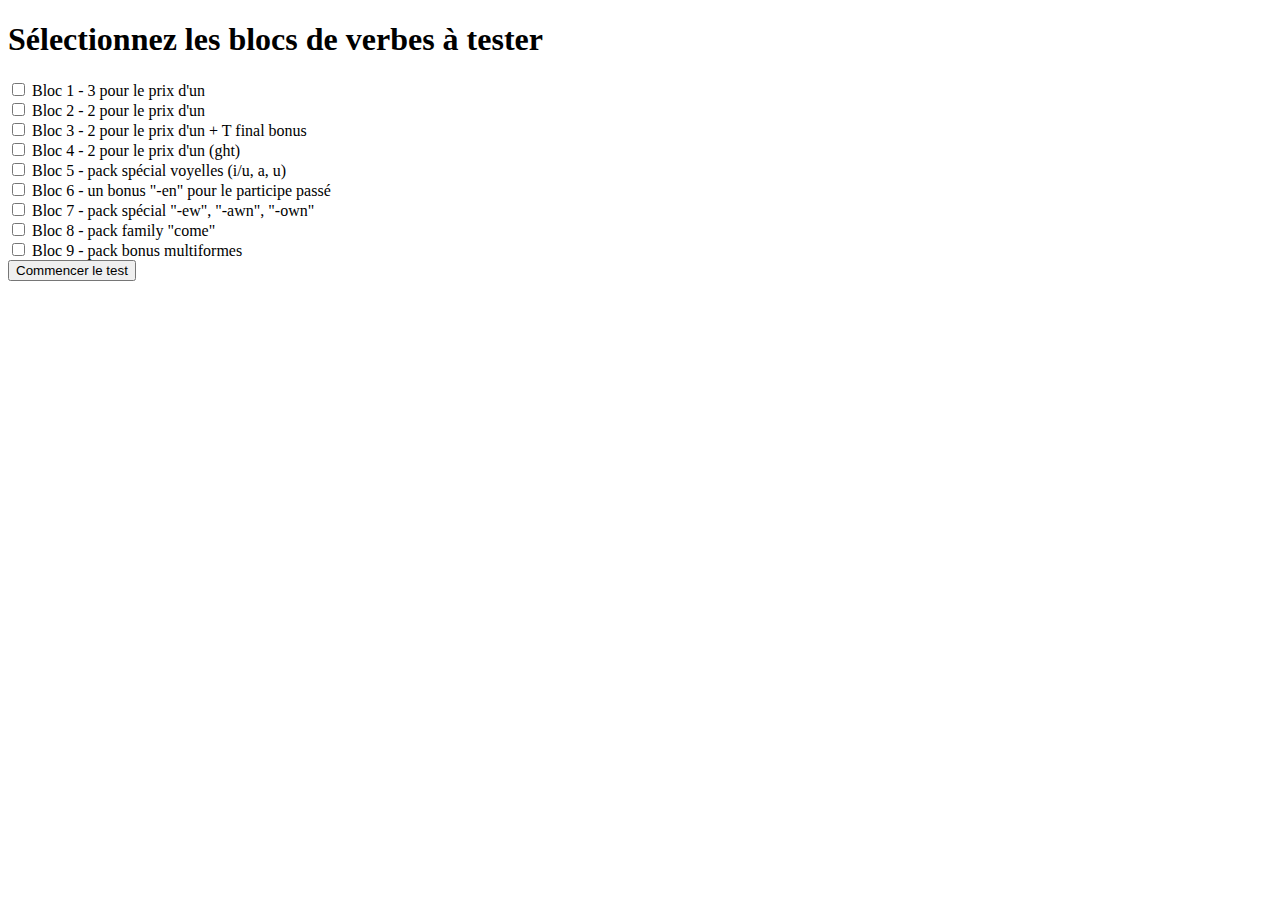
==== index.html @ d45800c4 "Initial commit" ====
<!DOCTYPE html>
<html lang="fr">

<head>
    <meta charset="UTF-8">
    <meta name="viewport" content="width=device-width, initial-scale=1.0">
    <title>Test de Verbes Irréguliers en Anglais</title>
    <link rel="stylesheet" href="styles.css">
</head>

<body>
    <h1>Sélectionnez les blocs de verbes à tester</h1>

    <form id="verbForm">
        <label>
            <input type="checkbox" name="block1" value="block1"> Bloc 1 - 3 pour le prix d'un
        </label>
        <br>
        <label>
            <input type="checkbox" name="block2" value="block2"> Bloc 2 - 2 pour le prix d'un
        </label>
        <br>
        <label>
            <input type="checkbox" name="block3" value="block3"> Bloc 3 - 2 pour le prix d'un + T final bonus
        </label>
        <br>
        <label>
            <input type="checkbox" name="block4" value="block4"> Bloc 4 - 2 pour le prix d'un (ght)
        </label>
        <br>
        <label>
            <input type="checkbox" name="block5" value="block5"> Bloc 5 - pack spécial voyelles (i/u, a, u)
        </label>
        <br>
        <label>
            <input type="checkbox" name="block6" value="block6"> Bloc 6 - un bonus "-en" pour le participe passé
        </label>
        <br>
        <label>
            <input type="checkbox" name="block7" value="block7"> Bloc 7 - pack spécial "-ew", "-awn", "-own"
        </label>
        <br>
        <label>
            <input type="checkbox" name="block8" value="block8"> Bloc 8 - pack family "come"
        </label>
        <br>
        <label>
            <input type="checkbox" name="block9" value="block9"> Bloc 9 - pack bonus multiformes
        </label>
        <br>
        <button type="submit">Commencer le test</button>
    </form>

    <div id="verbList" class="hidden">
        <!-- La liste des questions sera générée ici -->
    </div>

    <div id="scoreContainer" class="hidden"></div>
    <div id="correctionsContainer" class="hidden"></div>

    <script src="script.js"></script>
</body>

</html>
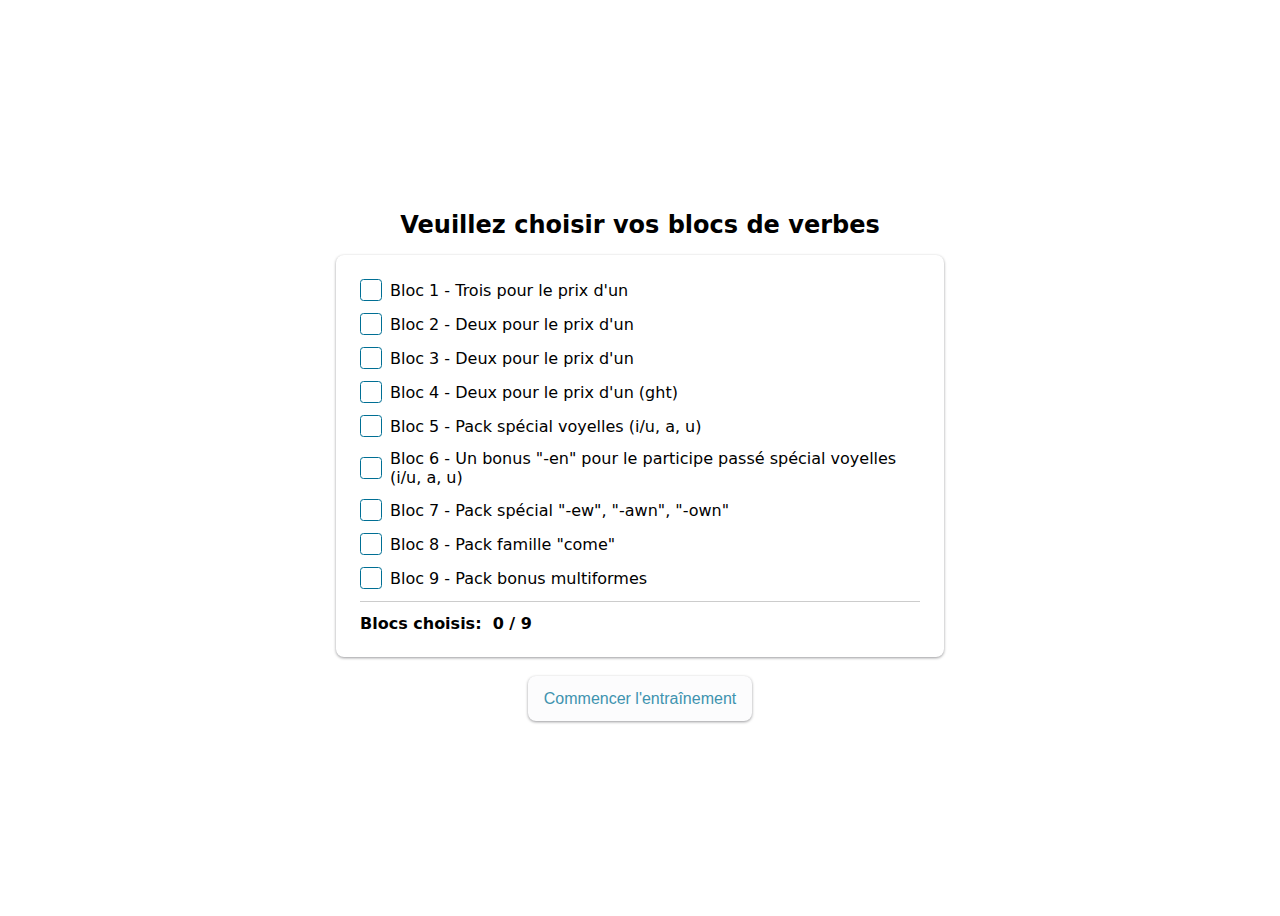
==== commit 69fe268b: "update" ====
--- a/index.html
+++ b/index.html
@@ -4,61 +4,104 @@
 <head>
     <meta charset="UTF-8">
     <meta name="viewport" content="width=device-width, initial-scale=1.0">
-    <title>Test de Verbes Irréguliers en Anglais</title>
-    <link rel="stylesheet" href="styles.css">
+    <title>VerbMaster</title>
+    <link rel="stylesheet" href="./src/css/style.css">
+    <link rel="icon" href="./src/asset/favicon.ico" type="image/x-icon">
+    <link rel="shortcut icon" href="./src/asset/favicon.ico" type="image/x-icon">
 </head>
 
 <body>
-    <h1>Sélectionnez les blocs de verbes à tester</h1>
+    <div class="content">
+        <h1>Veuillez choisir vos blocs de verbes</h1>
+        <div class="check-group">
+            <label for="myCheckbox01" class="checkbox">
+                <input class="checkbox__input" type="checkbox" id="myCheckbox01">
+                <svg class="checkbox__icon" xmlns="http://www.w3.org/2000/svg" viewBox="0 0 22 22">
+                    <rect width="21" height="21" x=".5" y=".5" fill="#FFF" stroke="#006F94" rx="3" />
+                    <path class="tick" stroke="#6EA340" fill="none" stroke-linecap="round" stroke-width="4"
+                        d="M4 10l5 5 9-9" />
+                </svg>
+                <span class="checkbox__label">Bloc 1 - Trois pour le prix d'un</span>
+            </label>
+            <label for="myCheckbox02" class="checkbox">
+                <input class="checkbox__input" type="checkbox" id="myCheckbox02">
+                <svg class="checkbox__icon" xmlns="http://www.w3.org/2000/svg" viewBox="0 0 22 22">
+                    <rect width="21" height="21" x=".5" y=".5" fill="#FFF" stroke="#006F94" rx="3" />
+                    <path class="tick" stroke="#6EA340" fill="none" stroke-linecap="round" stroke-width="4"
+                        d="M4 10l5 5 9-9" />
+                </svg>
+                <span class="checkbox__label">Bloc 2 - Deux pour le prix d'un</span>
+            </label>
+            <label for="myCheckbox03" class="checkbox">
+                <input class="checkbox__input" type="checkbox" id="myCheckbox03">
+                <svg class="checkbox__icon" xmlns="http://www.w3.org/2000/svg" viewBox="0 0 22 22">
+                    <rect width="21" height="21" x=".5" y=".5" fill="#FFF" stroke="#006F94" rx="3" />
+                    <path class="tick" stroke="#6EA340" fill="none" stroke-linecap="round" stroke-width="4"
+                        d="M4 10l5 5 9-9" />
+                </svg>
+                <span class="checkbox__label">Bloc 3 - Deux pour le prix d'un</span>
+            </label>
+            <label for="myCheckbox04" class="checkbox">
+                <input class="checkbox__input" type="checkbox" id="myCheckbox04">
+                <svg class="checkbox__icon" xmlns="http://www.w3.org/2000/svg" viewBox="0 0 22 22">
+                    <rect width="21" height="21" x=".5" y=".5" fill="#FFF" stroke="#006F94" rx="3" />
+                    <path class="tick" stroke="#6EA340" fill="none" stroke-linecap="round" stroke-width="4"
+                        d="M4 10l5 5 9-9" />
+                </svg>
+                <span class="checkbox__label">Bloc 4 - Deux pour le prix d'un (ght)</span>
+            </label>
+            <label for="myCheckbox05" class="checkbox">
+                <input class="checkbox__input" type="checkbox" id="myCheckbox05">
+                <svg class="checkbox__icon" xmlns="http://www.w3.org/2000/svg" viewBox="0 0 22 22">
+                    <rect width="21" height="21" x=".5" y=".5" fill="#FFF" stroke="#006F94" rx="3" />
+                    <path class="tick" stroke="#6EA340" fill="none" stroke-linecap="round" stroke-width="4"
+                        d="M4 10l5 5 9-9" />
+                </svg>
+                <span class="checkbox__label">Bloc 5 - Pack spécial voyelles (i/u, a, u)</span>
+            </label>
+            <label for="myCheckbox06" class="checkbox">
+                <input class="checkbox__input" type="checkbox" id="myCheckbox06">
+                <svg class="checkbox__icon" xmlns="http://www.w3.org/2000/svg" viewBox="0 0 22 22">
+                    <rect width="21" height="21" x=".5" y=".5" fill="#FFF" stroke="#006F94" rx="3" />
+                    <path class="tick" stroke="#6EA340" fill="none" stroke-linecap="round" stroke-width="4"
+                        d="M4 10l5 5 9-9" />
+                </svg>
+                <span class="checkbox__label">Bloc 6 - Un bonus "-en" pour le participe passé spécial voyelles (i/u, a,
+                    u)</span>
+            </label>
+            <label for="myCheckbox07" class="checkbox">
+                <input class="checkbox__input" type="checkbox" id="myCheckbox07">
+                <svg class="checkbox__icon" xmlns="http://www.w3.org/2000/svg" viewBox="0 0 22 22">
+                    <rect width="21" height="21" x=".5" y=".5" fill="#FFF" stroke="#006F94" rx="3" />
+                    <path class="tick" stroke="#6EA340" fill="none" stroke-linecap="round" stroke-width="4"
+                        d="M4 10l5 5 9-9" />
+                </svg>
+                <span class="checkbox__label">Bloc 7 - Pack spécial "-ew", "-awn", "-own"</span>
+            </label>
+            <label for="myCheckbox08" class="checkbox">
+                <input class="checkbox__input" type="checkbox" id="myCheckbox08">
+                <svg class="checkbox__icon" xmlns="http://www.w3.org/2000/svg" viewBox="0 0 22 22">
+                    <rect width="21" height="21" x=".5" y=".5" fill="#FFF" stroke="#006F94" rx="3" />
+                    <path class="tick" stroke="#6EA340" fill="none" stroke-linecap="round" stroke-width="4"
+                        d="M4 10l5 5 9-9" />
+                </svg>
+                <span class="checkbox__label">Bloc 8 - Pack famille "come"</span>
+            </label>
+            <label for="myCheckbox09" class="checkbox">
+                <input class="checkbox__input" type="checkbox" id="myCheckbox09">
+                <svg class="checkbox__icon" xmlns="http://www.w3.org/2000/svg" viewBox="0 0 22 22">
+                    <rect width="21" height="21" x=".5" y=".5" fill="#FFF" stroke="#006F94" rx="3" />
+                    <path class="tick" stroke="#6EA340" fill="none" stroke-linecap="round" stroke-width="4"
+                        d="M4 10l5 5 9-9" />
+                </svg>
+                <span class="checkbox__label">Bloc 9 - Pack bonus multiformes</span>
+            </label>
+            <div class="check-group__result">Blocs choisis:</div>
+        </div>
+        <br>
+        <button class="button-start" role="button">Commencer l'entraînement</button>
 
-    <form id="verbForm">
-        <label>
-            <input type="checkbox" name="block1" value="block1"> Bloc 1 - 3 pour le prix d'un
-        </label>
-        <br>
-        <label>
-            <input type="checkbox" name="block2" value="block2"> Bloc 2 - 2 pour le prix d'un
-        </label>
-        <br>
-        <label>
-            <input type="checkbox" name="block3" value="block3"> Bloc 3 - 2 pour le prix d'un + T final bonus
-        </label>
-        <br>
-        <label>
-            <input type="checkbox" name="block4" value="block4"> Bloc 4 - 2 pour le prix d'un (ght)
-        </label>
-        <br>
-        <label>
-            <input type="checkbox" name="block5" value="block5"> Bloc 5 - pack spécial voyelles (i/u, a, u)
-        </label>
-        <br>
-        <label>
-            <input type="checkbox" name="block6" value="block6"> Bloc 6 - un bonus "-en" pour le participe passé
-        </label>
-        <br>
-        <label>
-            <input type="checkbox" name="block7" value="block7"> Bloc 7 - pack spécial "-ew", "-awn", "-own"
-        </label>
-        <br>
-        <label>
-            <input type="checkbox" name="block8" value="block8"> Bloc 8 - pack family "come"
-        </label>
-        <br>
-        <label>
-            <input type="checkbox" name="block9" value="block9"> Bloc 9 - pack bonus multiformes
-        </label>
-        <br>
-        <button type="submit">Commencer le test</button>
-    </form>
-
-    <div id="verbList" class="hidden">
-        <!-- La liste des questions sera générée ici -->
     </div>
-
-    <div id="scoreContainer" class="hidden"></div>
-    <div id="correctionsContainer" class="hidden"></div>
-
-    <script src="script.js"></script>
 </body>
 
 </html>--- a/src/css/style.css
+++ b/src/css/style.css
@@ -0,0 +1,102 @@
+.check-group {
+    background: #fff;
+    max-width: 35rem;
+    padding: 1.5rem;
+    border-radius: 0.5rem;
+    box-shadow: 0 1px 3px rgba(0, 0, 10, 0.4);
+    counter-reset: total;
+    counter-reset: checked;
+}
+
+.check-group>*+* {
+    margin-top: 0.75rem;
+}
+
+.check-group .checkbox {
+    counter-increment: total;
+}
+
+.check-group input[type="checkbox"]:checked {
+    counter-increment: checked;
+}
+
+.check-group__result {
+    font-weight: bold;
+    padding-top: 0.75rem;
+    border-top: 1px solid rgba(0, 0, 0, 0.2);
+}
+
+.check-group__result:after {
+    content: counter(checked) " / " counter(total);
+    padding-left: 1ch;
+}
+
+.checkbox {
+    cursor: pointer;
+    display: flex;
+    align-items: center;
+}
+
+.checkbox__input {
+    position: absolute;
+    width: 1.375em;
+    height: 1.375em;
+    opacity: 0;
+    cursor: pointer;
+}
+
+.checkbox__input:checked+.checkbox__icon .tick {
+    stroke-dashoffset: 0;
+}
+
+.checkbox__icon {
+    width: 1.375em;
+    height: 1.375em;
+    flex-shrink: 0;
+    overflow: visible;
+}
+
+.checkbox__icon .tick {
+    stroke-dasharray: 20px;
+    stroke-dashoffset: 20px;
+    transition: stroke-dashoffset 0.2s ease-out;
+}
+
+.checkbox__label {
+    margin-left: 0.5em;
+}
+
+h1 {
+    text-align: center;
+    font-size: 1.5rem;
+}
+
+body {
+    font-family: system-ui, -apple-system, BlinkMacSystemFont, 'Segoe UI', Roboto, Oxygen, Ubuntu, Cantarell, 'Open Sans', 'Helvetica Neue', sans-serif
+}
+
+.button-start {
+    align-items: center;
+    background-color: #FCFCFD;
+    box-shadow: 0 1px 3px rgba(0, 0, 10, 0.4);
+    border-radius: 0.5rem;
+    color: #4093AF;
+    cursor: pointer;
+    height: 2.8rem;
+    font-size: 1rem;
+    border-radius: none;
+    border: none;
+    padding-left: 1rem;
+    padding-right: 1rem;
+
+}
+
+.content {
+    display: flex;
+    flex-direction: column;
+    align-items: center;
+    justify-content: center;
+    height: 100vh; 
+}
+
+
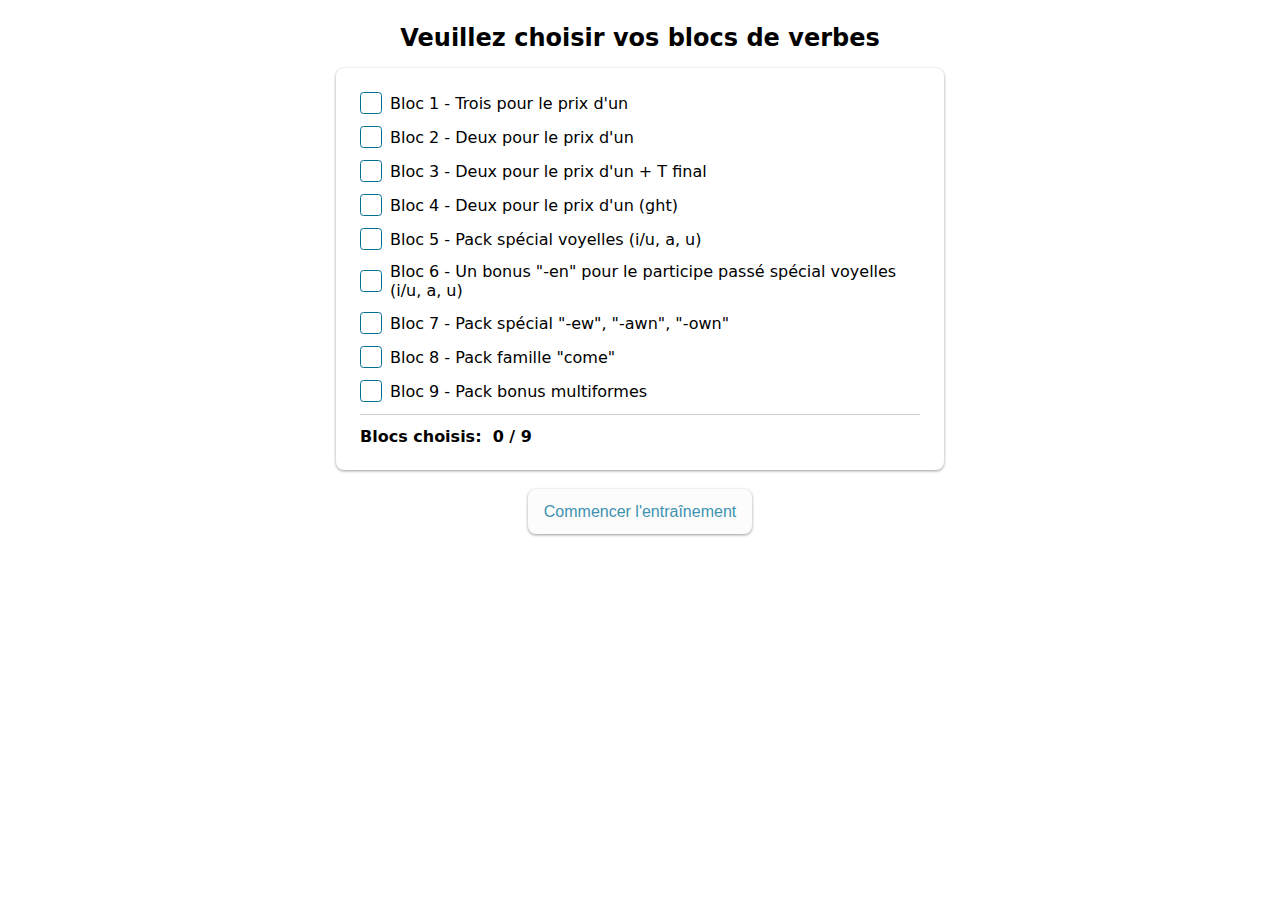
==== commit 059e3cec: "update" ====
--- a/index.html
+++ b/index.html
@@ -39,7 +39,7 @@
                     <path class="tick" stroke="#6EA340" fill="none" stroke-linecap="round" stroke-width="4"
                         d="M4 10l5 5 9-9" />
                 </svg>
-                <span class="checkbox__label">Bloc 3 - Deux pour le prix d'un</span>
+                <span class="checkbox__label">Bloc 3 - Deux pour le prix d'un + T final</span>
             </label>
             <label for="myCheckbox04" class="checkbox">
                 <input class="checkbox__input" type="checkbox" id="myCheckbox04">
@@ -100,8 +100,13 @@
         </div>
         <br>
         <button class="button-start" role="button">Commencer l'entraînement</button>
+    </div>
 
+    <div class="test">
+        <h1>Entraînement</h1>
     </div>
 </body>
 
+<script src="./src/js/script.js"></script>
+
 </html>--- a/src/css/style.css
+++ b/src/css/style.css
@@ -88,7 +88,6 @@
     border: none;
     padding-left: 1rem;
     padding-right: 1rem;
-
 }
 
 .content {
@@ -96,7 +95,8 @@
     flex-direction: column;
     align-items: center;
     justify-content: center;
-    height: 100vh; 
 }
 
-
+.test {
+    display: none;
+}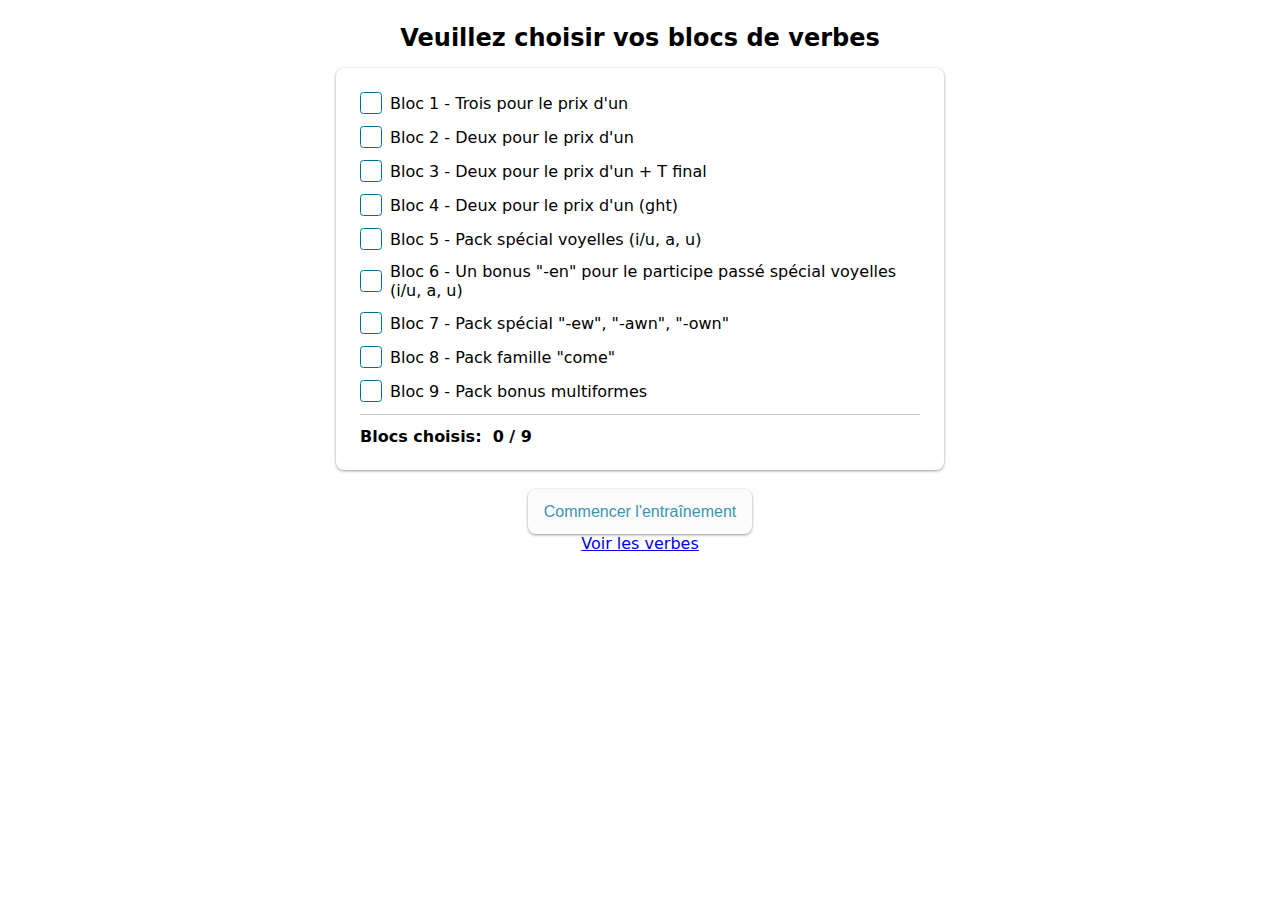
==== commit aa75ccab: "update" ====
--- a/index.html
+++ b/index.html
@@ -22,6 +22,7 @@
                         d="M4 10l5 5 9-9" />
                 </svg>
                 <span class="checkbox__label">Bloc 1 - Trois pour le prix d'un</span>
+                <!-- <button class="button-view1" role="button" onclick="afficherBloc('block1')">Voir</button> -->
             </label>
             <label for="myCheckbox02" class="checkbox">
                 <input class="checkbox__input" type="checkbox" id="myCheckbox02">
@@ -100,6 +101,7 @@
         </div>
         <br>
         <button class="button-start" role="button">Commencer l'entraînement</button>
+        <a href="test.html">Voir les verbes</a>
     </div>
 
     <div class="test">
--- a/src/css/style.css
+++ b/src/css/style.css
@@ -90,6 +90,21 @@
     padding-right: 1rem;
 }
 
+.button-view {
+    align-items: center;
+    background-color: #FCFCFD;
+    box-shadow: 0 1px 3px rgba(0, 0, 10, 0.4);
+    border-radius: 0.5rem;
+    color: #006F94;
+    cursor: pointer;
+    height: 2rem;
+    font-size: 0.8rem;
+    border-radius: none;
+    border: none;
+    padding-left: 0.8rem;
+    padding-right: 0.8rem;
+}
+
 .content {
     display: flex;
     flex-direction: column;
@@ -99,4 +114,6 @@
 
 .test {
     display: none;
-}+}
+
+
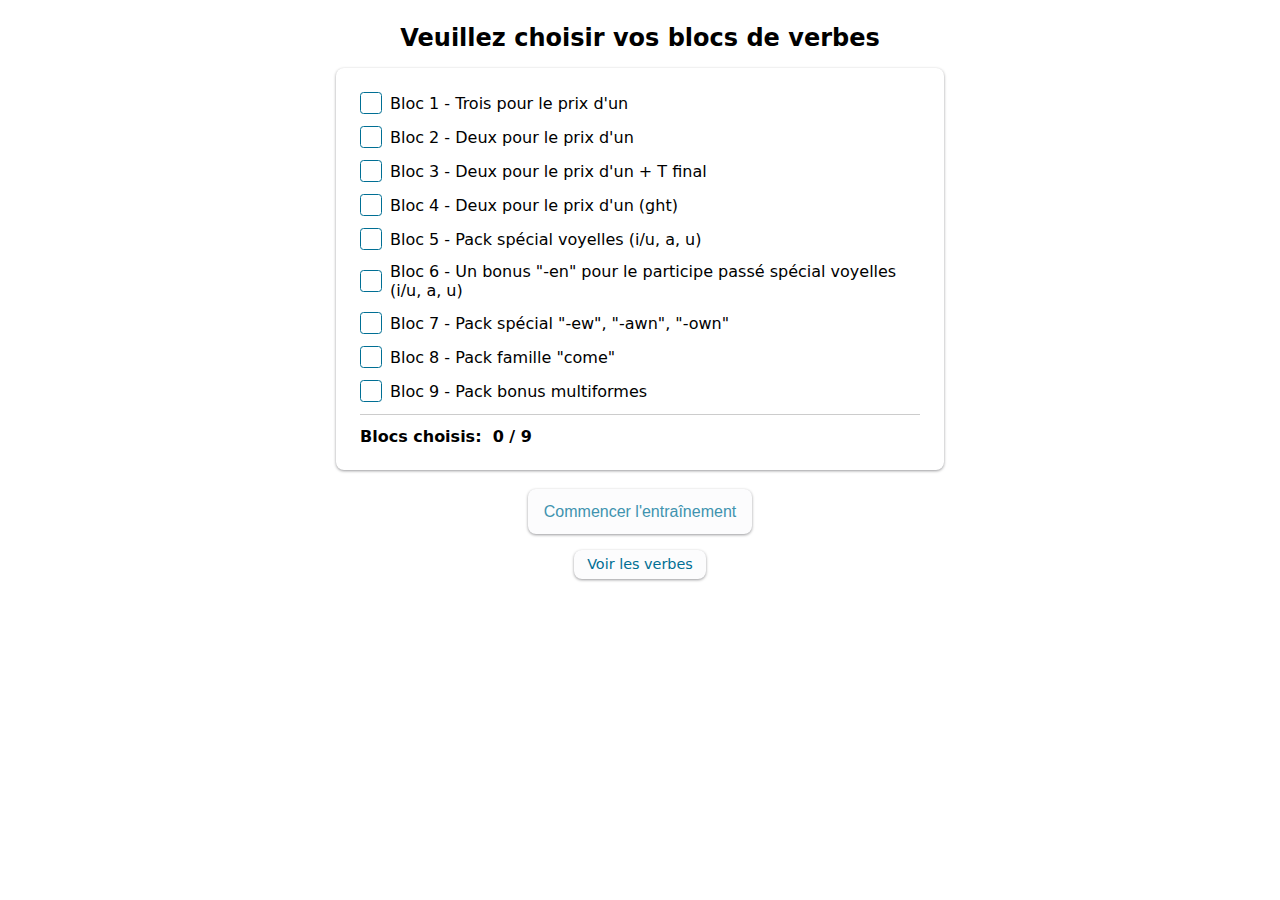
==== commit 9b12578c: "bug fix + finish verbs" ====
--- a/index.html
+++ b/index.html
@@ -101,7 +101,7 @@
         </div>
         <br>
         <button class="button-start" role="button">Commencer l'entraînement</button>
-        <a href="test.html">Voir les verbes</a>
+        <a href="verbes.html">Voir les verbes</a>
     </div>
 
     <div class="test">
--- a/src/css/style.css
+++ b/src/css/style.css
@@ -116,4 +116,37 @@
     display: none;
 }
 
+a {
+    text-decoration: none;
+    color: inherit;
+    margin-top: 1rem;
+    color: #006F94;
+    align-items: center;
+    background-color: #FCFCFD;
+    box-shadow: 0 1px 3px rgba(0, 0, 10, 0.4);
+    border-radius: 0.5rem;
+    cursor: pointer;
+    font-size: 0.9rem;
+    padding-top: 0.4rem;
+    padding-bottom: 0.4rem;
+    padding-left: 0.8rem;
+    padding-right: 0.8rem;
+}
 
+@media screen and (max-width: 550px) {
+    /* Styles pour les écrans plus petits */
+    .button-view,
+    .button-view1,
+    .button-view2,
+    .button-view3,
+    .button-view4,
+    .button-view5,
+    .button-view6,
+    .button-view7,
+    .button-view8,
+    .button-view9 {
+        font-size: 1rem;
+        padding: 0.5rem;
+    }
+    /* Autres styles adaptés aux petits écrans */
+}
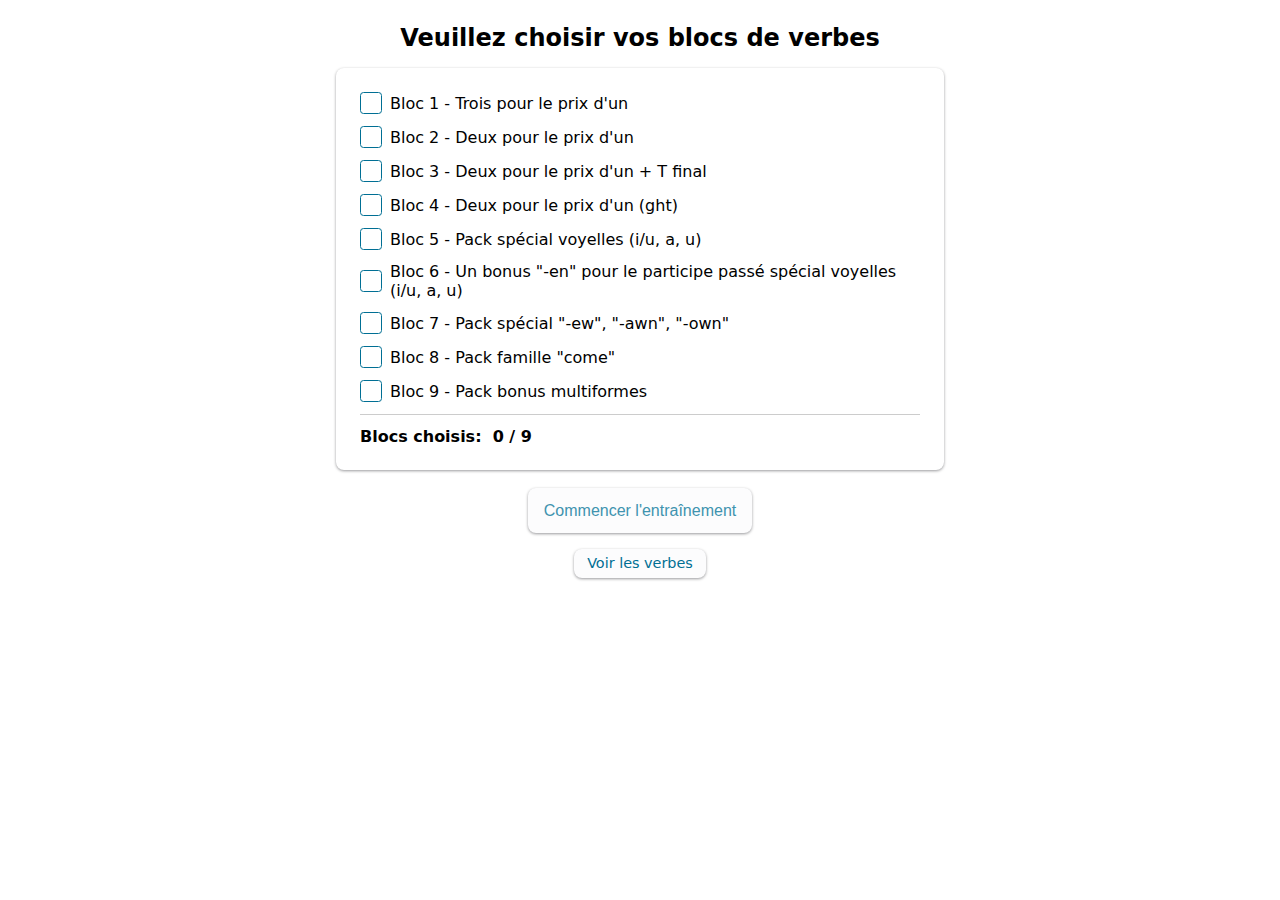
==== commit 1453af29: "better optimization" ====
--- a/index.html
+++ b/index.html
@@ -15,17 +15,16 @@
         <h1>Veuillez choisir vos blocs de verbes</h1>
         <div class="check-group">
             <label for="myCheckbox01" class="checkbox">
-                <input class="checkbox__input" type="checkbox" id="myCheckbox01">
+                <input class="checkbox__input" type="checkbox" id="myCheckbox01" value="block1">
                 <svg class="checkbox__icon" xmlns="http://www.w3.org/2000/svg" viewBox="0 0 22 22">
                     <rect width="21" height="21" x=".5" y=".5" fill="#FFF" stroke="#006F94" rx="3" />
                     <path class="tick" stroke="#6EA340" fill="none" stroke-linecap="round" stroke-width="4"
                         d="M4 10l5 5 9-9" />
                 </svg>
                 <span class="checkbox__label">Bloc 1 - Trois pour le prix d'un</span>
-                <!-- <button class="button-view1" role="button" onclick="afficherBloc('block1')">Voir</button> -->
             </label>
             <label for="myCheckbox02" class="checkbox">
-                <input class="checkbox__input" type="checkbox" id="myCheckbox02">
+                <input class="checkbox__input" type="checkbox" id="myCheckbox02" value="block2">
                 <svg class="checkbox__icon" xmlns="http://www.w3.org/2000/svg" viewBox="0 0 22 22">
                     <rect width="21" height="21" x=".5" y=".5" fill="#FFF" stroke="#006F94" rx="3" />
                     <path class="tick" stroke="#6EA340" fill="none" stroke-linecap="round" stroke-width="4"
@@ -34,7 +33,7 @@
                 <span class="checkbox__label">Bloc 2 - Deux pour le prix d'un</span>
             </label>
             <label for="myCheckbox03" class="checkbox">
-                <input class="checkbox__input" type="checkbox" id="myCheckbox03">
+                <input class="checkbox__input" type="checkbox" id="myCheckbox03" value="block3">
                 <svg class="checkbox__icon" xmlns="http://www.w3.org/2000/svg" viewBox="0 0 22 22">
                     <rect width="21" height="21" x=".5" y=".5" fill="#FFF" stroke="#006F94" rx="3" />
                     <path class="tick" stroke="#6EA340" fill="none" stroke-linecap="round" stroke-width="4"
@@ -43,7 +42,7 @@
                 <span class="checkbox__label">Bloc 3 - Deux pour le prix d'un + T final</span>
             </label>
             <label for="myCheckbox04" class="checkbox">
-                <input class="checkbox__input" type="checkbox" id="myCheckbox04">
+                <input class="checkbox__input" type="checkbox" id="myCheckbox04" value="block4">
                 <svg class="checkbox__icon" xmlns="http://www.w3.org/2000/svg" viewBox="0 0 22 22">
                     <rect width="21" height="21" x=".5" y=".5" fill="#FFF" stroke="#006F94" rx="3" />
                     <path class="tick" stroke="#6EA340" fill="none" stroke-linecap="round" stroke-width="4"
@@ -52,7 +51,7 @@
                 <span class="checkbox__label">Bloc 4 - Deux pour le prix d'un (ght)</span>
             </label>
             <label for="myCheckbox05" class="checkbox">
-                <input class="checkbox__input" type="checkbox" id="myCheckbox05">
+                <input class="checkbox__input" type="checkbox" id="myCheckbox05" value="block5">
                 <svg class="checkbox__icon" xmlns="http://www.w3.org/2000/svg" viewBox="0 0 22 22">
                     <rect width="21" height="21" x=".5" y=".5" fill="#FFF" stroke="#006F94" rx="3" />
                     <path class="tick" stroke="#6EA340" fill="none" stroke-linecap="round" stroke-width="4"
@@ -61,7 +60,7 @@
                 <span class="checkbox__label">Bloc 5 - Pack spécial voyelles (i/u, a, u)</span>
             </label>
             <label for="myCheckbox06" class="checkbox">
-                <input class="checkbox__input" type="checkbox" id="myCheckbox06">
+                <input class="checkbox__input" type="checkbox" id="myCheckbox06" value="block6">
                 <svg class="checkbox__icon" xmlns="http://www.w3.org/2000/svg" viewBox="0 0 22 22">
                     <rect width="21" height="21" x=".5" y=".5" fill="#FFF" stroke="#006F94" rx="3" />
                     <path class="tick" stroke="#6EA340" fill="none" stroke-linecap="round" stroke-width="4"
@@ -71,7 +70,7 @@
                     u)</span>
             </label>
             <label for="myCheckbox07" class="checkbox">
-                <input class="checkbox__input" type="checkbox" id="myCheckbox07">
+                <input class="checkbox__input" type="checkbox" id="myCheckbox07" value="block7">
                 <svg class="checkbox__icon" xmlns="http://www.w3.org/2000/svg" viewBox="0 0 22 22">
                     <rect width="21" height="21" x=".5" y=".5" fill="#FFF" stroke="#006F94" rx="3" />
                     <path class="tick" stroke="#6EA340" fill="none" stroke-linecap="round" stroke-width="4"
@@ -80,7 +79,7 @@
                 <span class="checkbox__label">Bloc 7 - Pack spécial "-ew", "-awn", "-own"</span>
             </label>
             <label for="myCheckbox08" class="checkbox">
-                <input class="checkbox__input" type="checkbox" id="myCheckbox08">
+                <input class="checkbox__input" type="checkbox" id="myCheckbox08" value="block8">
                 <svg class="checkbox__icon" xmlns="http://www.w3.org/2000/svg" viewBox="0 0 22 22">
                     <rect width="21" height="21" x=".5" y=".5" fill="#FFF" stroke="#006F94" rx="3" />
                     <path class="tick" stroke="#6EA340" fill="none" stroke-linecap="round" stroke-width="4"
@@ -89,7 +88,7 @@
                 <span class="checkbox__label">Bloc 8 - Pack famille "come"</span>
             </label>
             <label for="myCheckbox09" class="checkbox">
-                <input class="checkbox__input" type="checkbox" id="myCheckbox09">
+                <input class="checkbox__input" type="checkbox" id="myCheckbox09" value="block9">
                 <svg class="checkbox__icon" xmlns="http://www.w3.org/2000/svg" viewBox="0 0 22 22">
                     <rect width="21" height="21" x=".5" y=".5" fill="#FFF" stroke="#006F94" rx="3" />
                     <path class="tick" stroke="#6EA340" fill="none" stroke-linecap="round" stroke-width="4"
@@ -99,16 +98,17 @@
             </label>
             <div class="check-group__result">Blocs choisis:</div>
         </div>
-        <br>
         <button class="button-start" role="button">Commencer l'entraînement</button>
         <a href="verbes.html">Voir les verbes</a>
     </div>
 
     <div class="test">
         <h1>Entraînement</h1>
+        <div id="blocContainer"></div>
     </div>
+
+
 </body>
-
 <script src="./src/js/script.js"></script>
 
 </html>--- a/src/css/style.css
+++ b/src/css/style.css
@@ -6,11 +6,13 @@
     box-shadow: 0 1px 3px rgba(0, 0, 10, 0.4);
     counter-reset: total;
     counter-reset: checked;
+    margin-bottom: 2vh;
 }
 
 .check-group>*+* {
     margin-top: 0.75rem;
 }
+
 
 .check-group .checkbox {
     counter-increment: total;
@@ -88,6 +90,8 @@
     border: none;
     padding-left: 1rem;
     padding-right: 1rem;
+    margin: 0 auto;
+    display: block;
 }
 
 .button-view {
@@ -112,6 +116,15 @@
     justify-content: center;
 }
 
+.note,
+.score,
+a.button-start {
+    margin: 0 auto !important;
+    display: block !important;
+    font-size: larger;
+    align-items: center !important;
+}
+
 .test {
     display: none;
 }
@@ -133,20 +146,32 @@
     padding-right: 0.8rem;
 }
 
-@media screen and (max-width: 550px) {
-    /* Styles pour les écrans plus petits */
-    .button-view,
-    .button-view1,
-    .button-view2,
-    .button-view3,
-    .button-view4,
-    .button-view5,
-    .button-view6,
-    .button-view7,
-    .button-view8,
-    .button-view9 {
-        font-size: 1rem;
-        padding: 0.5rem;
-    }
-    /* Autres styles adaptés aux petits écrans */
+.verb-table {
+    border-collapse: collapse;
+    width: 100%;
+    margin-bottom: 0.5rem;
 }
+
+.verb-table th,
+.verb-table td {
+    border: 1px solid #ddd;
+    padding: 8px;
+    text-align: center;
+}
+
+.verb-input {
+    width: 100%;
+    border: none;
+    text-align: center;
+}
+
+.verb-input:not([readonly]) {
+    width: 100%;
+    border: none;
+    text-align: center;
+    color: rgb(149, 138, 138)
+}
+
+.verb-input.empty {
+    background-color: #f2f2f2;
+}